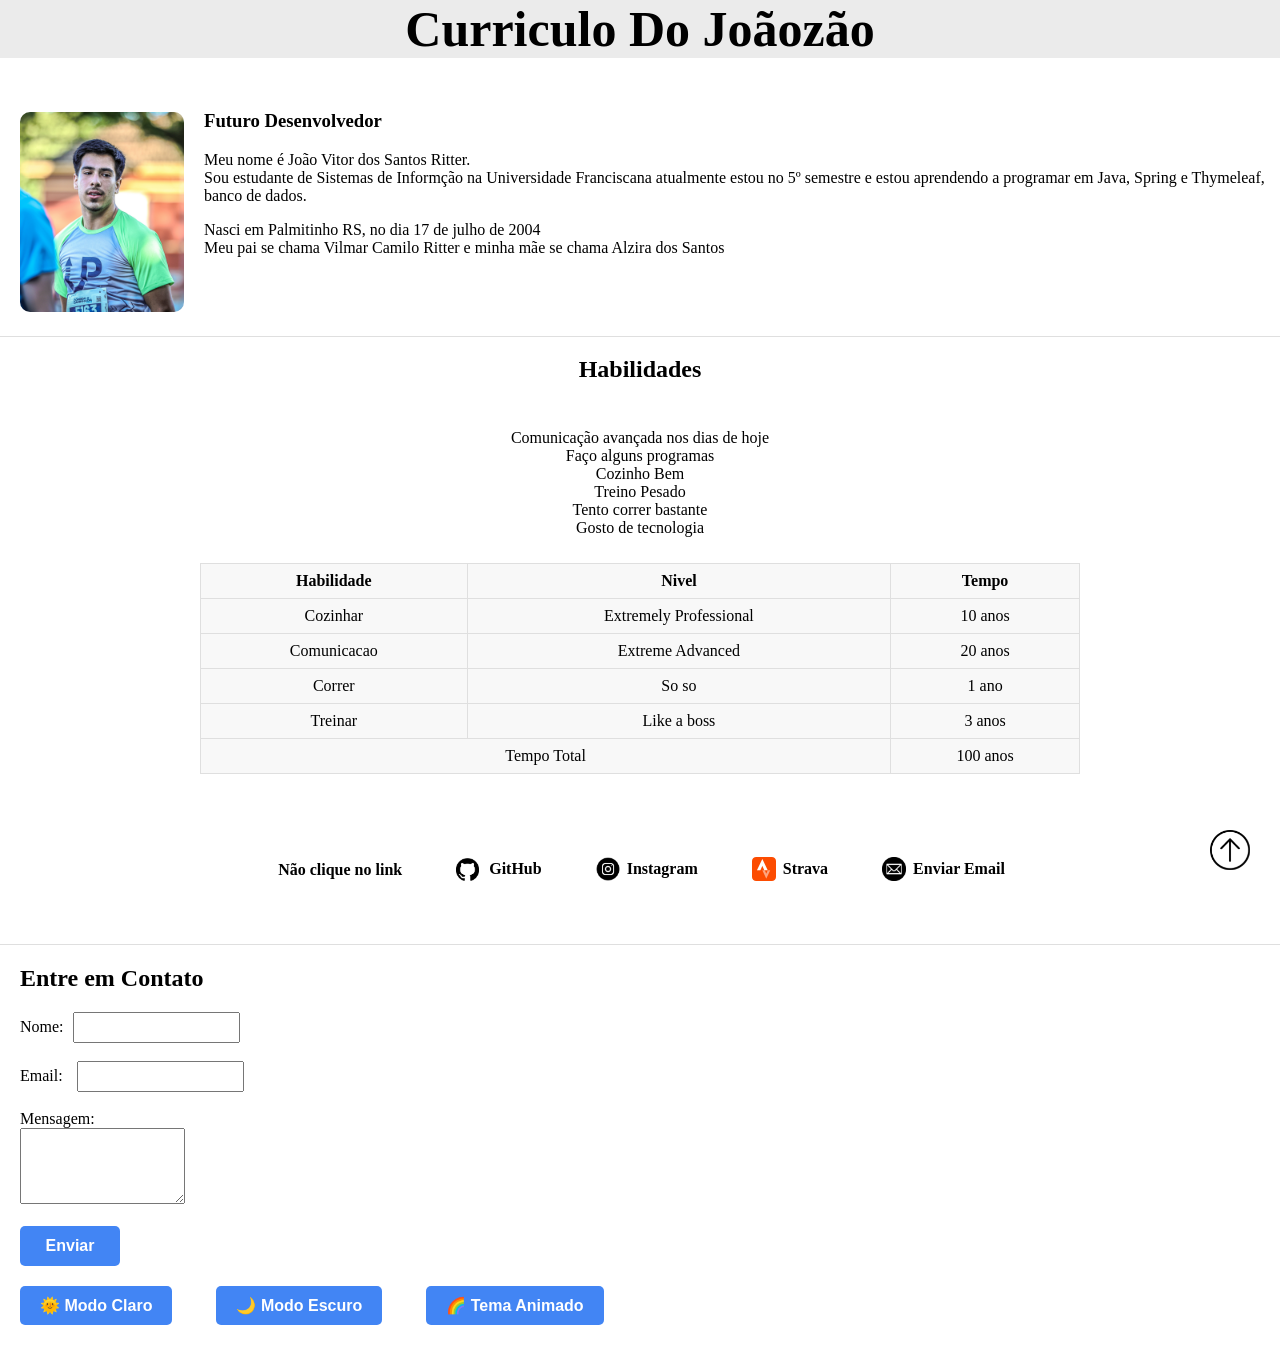
==== Html Css Puro - Aula 08.05/src/main/resources/templates/Index.html @ 3aa6770c "finalizando projeto do curriculo com alternancia de temas" ====
<!DOCTYPE html>
<html lang="en">
<head>
    <meta charset="UTF-8">
    <title>Title</title>
    <link id="theme" rel="stylesheet" href="claro.css">

</head>
<header>
    <h1 id="topo">Curriculo Do Joãozão </h1>
</header>
<body>
<div class="informacoes">
<div class="imagemPerfil">
<img src="images/joao.jpeg" alt="joao" height="200">
</div>
<div class="descricao">
<h3>Futuro Desenvolvedor</h3>
<p>
    Meu nome é João Vitor dos Santos Ritter. <br>
    Sou estudante de Sistemas de Informção na Universidade Franciscana
    atualmente estou no 5º semestre
    e estou aprendendo a programar em Java, Spring e Thymeleaf, banco de dados.
</p>
<p>
    Nasci em Palmitinho RS, no dia 17 de julho de 2004<br>
    Meu pai se chama Vilmar Camilo Ritter e minha mãe se chama Alzira dos Santos
</p>
</div>
</div>

<div class="habilidades">
<h2>Habilidades</h2>
<ul>
    <li>Comunicação avançada nos dias de hoje</li>
    <li>Faço alguns programas</li>
    <li>Cozinho Bem</li>
    <li>Treino Pesado</li>
    <li>Tento correr bastante</li>
    <li>Gosto de tecnologia</li>
</ul>
<table style="width:100%; border-collapse: collapse;" border="1">
    <tr>
        <th>Habilidade</th>
        <th>Nivel</th>
        <th>Tempo</th>
    </tr>
    <tr>
        <td>Cozinhar</td>
        <td>Extremely Professional</td>
        <td>10 anos</td>
    </tr>
    <tr>
        <td>Comunicacao</td>
        <td>Extreme Advanced</td>
        <td>20 anos</td>
    </tr>
    <tr>
        <td>Correr</td>
        <td>So so</td>
        <td>1 ano</td>
    </tr>
    <tr>
        <td>Treinar</td>
        <td>Like a boss</td>
        <td>3 anos</td>
    </tr>
    <tr>
        <td colspan="2">Tempo Total</td>
        <td>100 anos</td>
    </tr>
</table>
</div>
<div class="links">
<div>
<a class="link twitch" href="https://www.twitch.tv/joaoza0" target="_blank">
    <p>Não clique no link</p>
</a>
</div>


<div>
<a class="link github" href="https://www.github.com/joaovritter" target="_blank">
    <img class="githubLogo" src="images/github.png" alt="github" height="23">
    <p><strong>GitHub</strong></p>
</a>
</div>

<div>
<a  class="link instagram" href="https://www.instagram.com/joao_vritter">
    <img class="instagramLogo" src="images/instapreto.png" alt="instagram" height="24">
    <p><strong>Instagram</strong></p>
</a>
</div>

<div>
<a class="link strava" href="https://www.strava.com/athletes/130561133" target="_blank">
    <img class="stravaLogo" src="images/strava.png" alt="Strava" />
    <p>Strava</p>
</a>
</div>

<div>
<a class="link email" href="mailto:joaovritter2004@gmail.com">
    <img class="emailLogo" src="images/email.png" alt="email" height="24" >
    <p >Enviar Email</p>
</a>
</div>
</div>

<div class="rodape">
<form class="contato">
    <h2>Entre em Contato</h2>
    <label for="nome">Nome:</label>
    <input type="text" id="nome" name="nome" required><br><br>

    <label for="email">Email:</label>
    <input type="email" id="email" name="email" required><br><br>

    <label for="mensagem">Mensagem:</label><br>
    <textarea id="mensagem" name="mensagem"></textarea><br><br>

    <input id="botao" type="submit" value="Enviar">
</form>

<a href="#topo" alt="setaTopo" title="Go to top">
    <img class="setaTopo" src="images/setaTopo.png" alt="setaTopo">
</a>
</div>

<button class="buttonTema" onclick="changeStyle('claro.css')">🌞 Modo Claro</button>
<button class="buttonTema" onclick="changeStyle('escuro.css')">🌙 Modo Escuro</button>
<button class="buttonTema" onclick="changeStyle('animado.css')">🌈 Tema Animado</button>

<script>
    function changeStyle(sheet) {
        document.getElementById('theme').href = sheet;
    }
</script>
</body>
</html>
---- Html Css Puro - Aula 08.05/src/main/resources/templates/claro.css ----
html {
    scroll-behavior: smooth;
}
body{
    margin: 0;
    background-image: url('images/backgroundBody.png');
    background-size: auto;
    background-repeat: no-repeat;
    background-position: -750px 0px;
}
.a, p, h1, h2, h3, h4, h5, h6, br, li, ul, ol, span{
    font-family: "Microsoft PhagsPa";
}

#topo{
    color: #000000;
    text-align: center;
    font-size: 50px;
    margin-top: 0;
    position: sticky;
    background-color: rgba(0, 0, 0, 0.08);
}

.informacoes{
    display: flex;
    border-bottom: 1px solid #dfdfdf;
}
.imagemPerfil img{

    border-radius: 10px;
    margin-top: 20px;
    margin-bottom: 20px;
    margin-left: 20px;
    margin-right: 20px;
    transition: 0.3s;

}
.imagemPerfil img:hover{
    transform: scale(1.05);
    transition: 0.3s;
}
.habilidades{
    display: flex;
    justify-content: center;
    flex-direction: column;
    text-align: center;
    margin-left: 200px;
    margin-right: 200px;
}
.habilidades table{
    font-family: "Microsoft PhagsPa";
    background-color: #f8f8f8;
    border-collapse: collapse;
    width: 100%;
    border: 1px solid #dfdfdf;
    margin-bottom: 20px;

}
.habilidades table tr{
    transition: 0.3s;
}
.habilidades table tr:hover{
    background-color: #e6e6e6;
    transition: 0.3s;
}
.habilidades th, .habilidades td{
    border: 1px solid #dfdfdf;
    padding: 8px;
    text-align: center;
}
.habilidades ul{
    list-style-type: none;
    padding: 10px;
}

.tabelaHabilidades{
    border:2px;
    width: 50%;
    padding: 10px;
    margin-top: 20px;
    font-family: "Microsoft PhagsPa";

}


.links {
    width: 100%;
    display: flex;
    align-items: center;
    justify-content: center;
    text-decoration: none;
    font-weight: bold;
    transition: 0.3s;
    gap: 50px;
    padding-bottom: 50px;
    padding-top: 50px;
    border-bottom: 1px solid #dfdfdf;



}
.links:hover{
    transition: 0.1s;
}

.twitch{
    text-decoration: none;
    color: black;
    display: flex;
    font-weight: bold;
}
.twitch p {
    transition: 0.3s ;
    margin-bottom: 15px;
    margin-left: 3px;
}
.twitch:hover{
    font-size: 110%;
    transition: 0.1s ;
}
.githubLogo{
    padding-right: 7px;
    padding-left: 4px ;
}
.github{
    text-decoration: none;
    color: black;
    display: flex;
    font-weight: bold;
    align-items: center;
}
.github p{
    transition: 0.1s ;
    margin-left: 3px ;
}
.github:hover{
    font-size: 110%;
    transition: 0.3s ;
}
.instagram{
    text-decoration: none;
    color: black;
    display: flex;
    font-weight: bold;
    align-items: center;
}
.instagram p {
    transition: 0.1s ;
    margin-left: 3px ;
}
.instagram:hover{
    font-size: 110%;
    transition: 0.3s ;
}
.emailLogo{
    padding-right: 7px;
    padding-left: 4px ;
}
.email{
    text-decoration: none;
    color: black;
    display: flex;
    font-weight: bold;
    align-items: center;
}
.email a{
    padding-left: 0;
}
.email p {
    transition: 0.1s ;

}
.email:hover{
    font-size: 110%;
    transition: 0.3s ;
}

.strava{
    text-decoration: none;
    color: black;
    display: flex;
    font-weight: bold;
    align-items: center;
}
.stravaLogo{
    padding-right: 7px;
    padding-left: 4px ;
}

.strava p   {
    transition: 0.1s ;

}
.strava:hover{
    font-size: 110%;
    transition: 0.3s ;
}

.buttonTema {
    background-color: #4285F4;
    color: white;
    position: relative;
    padding: 10px 20px;
    border: none;
    border-radius: 5px;
    cursor: pointer;
    font-size: 16px;
    font-weight: bold;
    text-decoration: none;
    transition: background-color 0.3s ease, transform 0.3s ease;
    margin: 20px;
}
.buttonTema:hover {
    background-color: #e6e6e6;
    color: #4285F4;
}


.contato{
    font-family: "Microsoft PhagsPa";
    flex-direction: column;
    text-align: left;
    margin-left: 20px;
    margin-right: 200px;
}
.contato textarea{
    height: 70px;
    width: 15%;
}
.contato input {
    height: 25px;
    width: 15%;
}
.contato input#email {
    margin-left: 10px;
}
.contato input#nome {
    margin-left: 5px;
}
#botao{
    background-color: #4285F4;
    color: white;
    width: 100px;
    height: 40px;
    border: none;
    border-radius: 5px;
    cursor: pointer;
    font-size: 16px;
    font-weight: bold;
    text-decoration: none;
    transition: background-color 0.3s;
}
#botao:hover {
    background-color: #e6e6e6;
    color: #4285F4;
}

.setaTopo{
    position: fixed;
    bottom: 30px;
    right: 30px;
    width: 40px;
    transition: 0.3s;

}
.setaTopo:hover{
    transform: scale(1.2);
    transition: 0.3s;
}
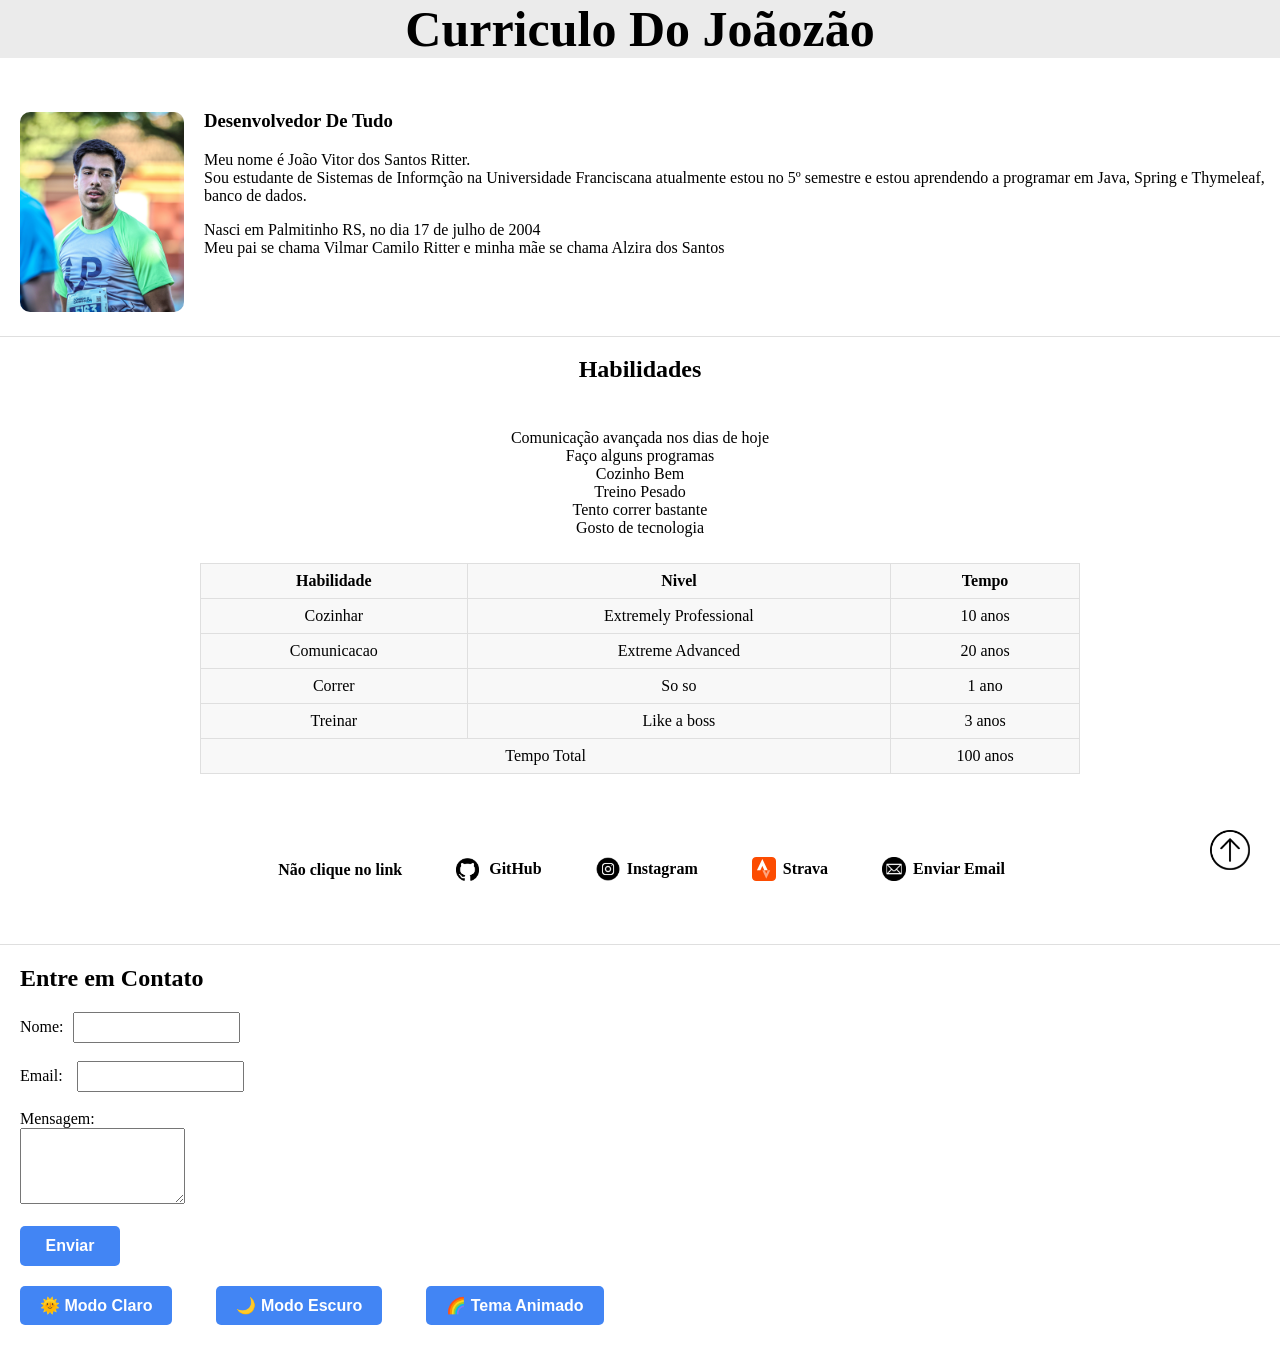
==== commit b5e32fa0: "finalizando projeto do curriculo com alternancia de temas" ====
--- a/Html Css Puro - Aula 08.05/src/main/resources/templates/Index.html
+++ b/Html Css Puro - Aula 08.05/src/main/resources/templates/Index.html
@@ -15,7 +15,7 @@
 <img src="images/joao.jpeg" alt="joao" height="200">
 </div>
 <div class="descricao">
-<h3>Futuro Desenvolvedor</h3>
+<h3>Desenvolvedor De Tudo</h3>
 <p>
     Meu nome é João Vitor dos Santos Ritter. <br>
     Sou estudante de Sistemas de Informção na Universidade Franciscana
